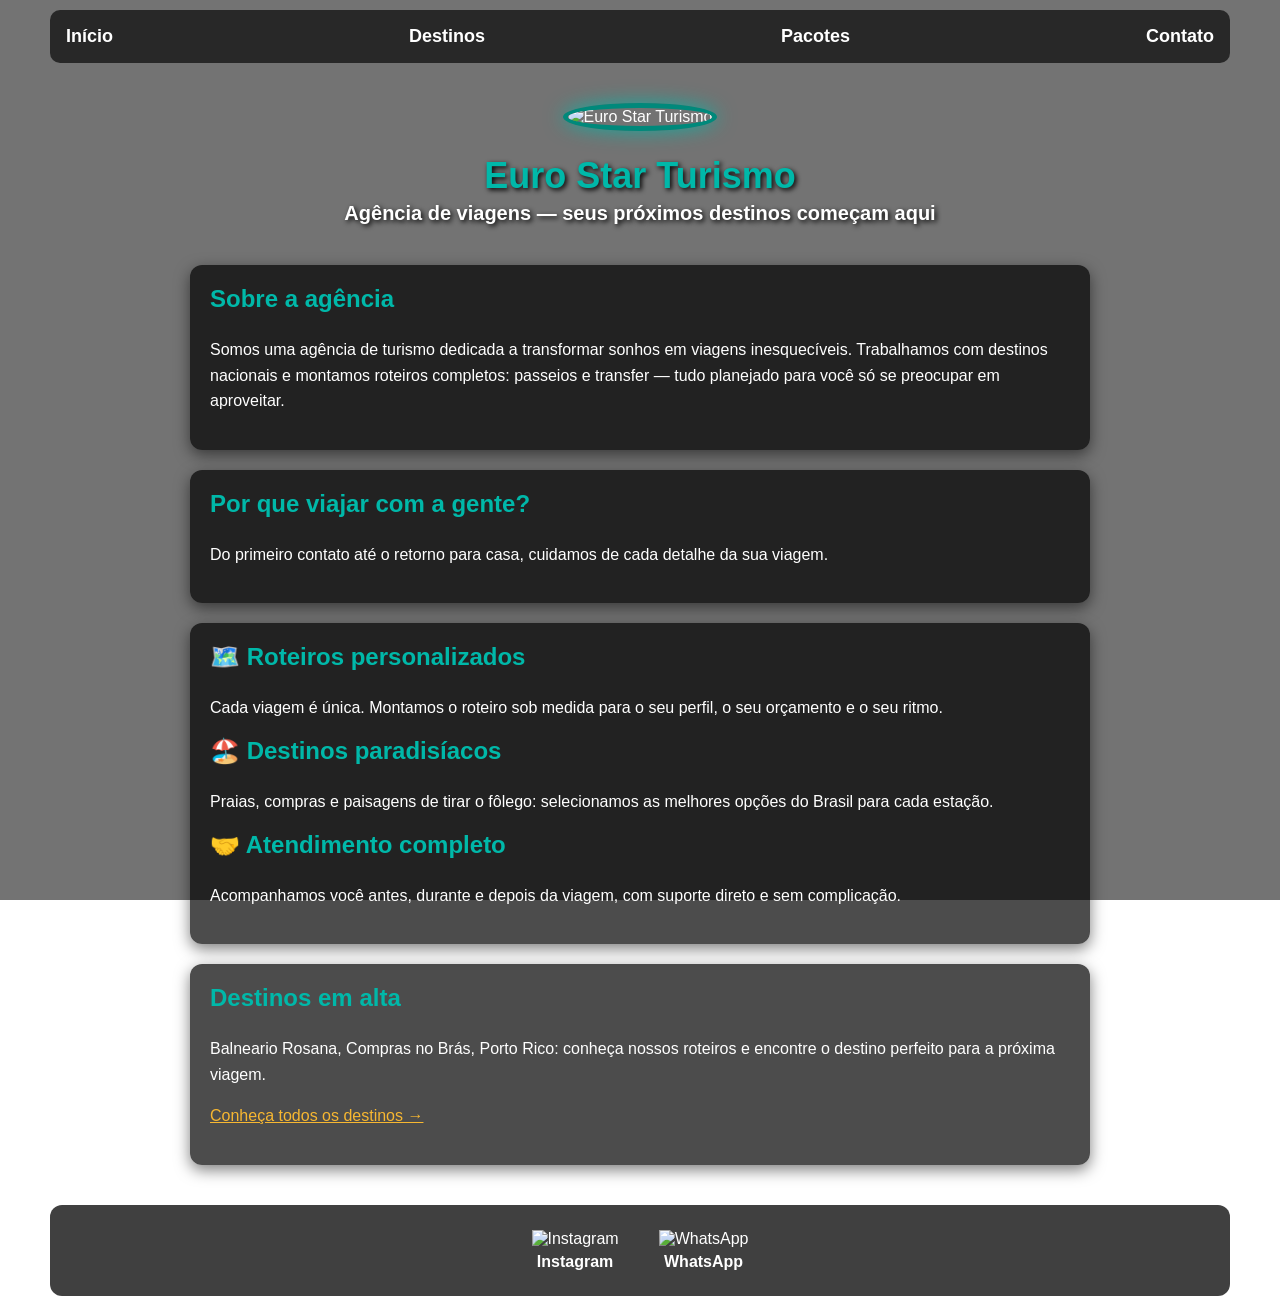
==== index.html @ 1a20a9d8 "Add files via upload" ====
<!DOCTYPE html>
<html lang="pt-br">

<head>
    <meta charset="UTF-8">
    <meta name="viewport" content="width=device-width, initial-scale=1.0">

    <title>Euro Star Turismo - Agência de Viagens</title>

    <link rel="stylesheet" href="index.css">
</head>

<body>

    <div class="container">

        <header>

            <nav>
                <ul>
                    <li>
                        <a href="index.html">Início</a>
                    </li>

                    <li>
                        <a href="destinos.html">Destinos</a>
                    </li>

                    <li>
                        <a href="pacotes.html">Pacotes</a>
                    </li>

                    <li>
                        <a href="contato.html">Contato</a>
                    </li>
                </ul>
            </nav>

            <div class="center">
                <img src="./img/eurostar.jpeg" alt="Euro Star Turismo">
            </div>

            <h1>Euro Star Turismo</h1>

            <h2>Agência de viagens — seus próximos destinos começam aqui</h2>

        </header>


        <main>

            <section>
                <h3>Sobre a agência</h3>

                <p>
                    Somos uma agência de turismo dedicada a transformar sonhos em viagens inesquecíveis.
                    Trabalhamos com destinos nacionais e montamos roteiros completos: passeios e
                    transfer — tudo planejado para você só se preocupar em aproveitar.
                </p>
            </section>


            <section>
                <h3>Por que viajar com a gente?</h3>

                <p>
                    Do primeiro contato até o retorno para casa, cuidamos de cada detalhe da sua viagem.
                </p>
            </section>


            <section class="servicos">

                <div class="card-servico">

                    <h3>🗺️ Roteiros personalizados</h3>

                    <p>
                        Cada viagem é única. Montamos o roteiro sob medida para o seu perfil, o seu orçamento
                        e o seu ritmo.
                    </p>

                </div>


                <div class="card-servico">

                    <h3>🏖️ Destinos paradisíacos</h3>

                    <p>
                        Praias, compras e paisagens de tirar o fôlego: selecionamos as melhores
                        opções do Brasil para cada estação.
                    </p>

                </div>


                <div class="card-servico">

                    <h3>🤝 Atendimento completo</h3>

                    <p>
                        Acompanhamos você antes, durante e depois da viagem, com suporte direto e sem
                        complicação.
                    </p>

                </div>

            </section>


            <section>
                <h3>Destinos em alta</h3>

                <p>
                    Balneario Rosana, Compras no Brás, Porto Rico:
                    conheça nossos roteiros e encontre o destino perfeito para a próxima viagem.
                </p>

                <p>
                    <a href="destinos.html">Conheça todos os destinos →</a>
                </p>
            </section>

        </main>


        <footer>

            <a href="https://www.instagram.com/eurostar_londrina?stkn=MTJ5cnZ2OXdja29sOA==" target="_blank">
                <img src="./img/insta.svg" alt="Instagram">
                <p>Instagram</p>
            </a>

            <a href="https://wa.me/5543984583101" target="_blank">
                <img src="./img/whatsapp.svg" alt="WhatsApp">
                <p>WhatsApp</p>
            </a>

        </footer>

    </div>

</body>

</html>
---- index.css ----
:root {
    --cor-primaria: #00b8a9;          /* verde-petróleo (troca do azul #008cff) */
    --cor-primaria-escura: #00897b;   /* borda do logo / detalhes */
    --cor-hover: #01d6c5;             /* hover dos links do menu */
    --cor-destaque: #f7b731;          /* dourado para chamadas */
    --fundo-card: rgba(0, 0, 0, 0.70);
    --fundo-nav: rgba(0, 0, 0, 0.65);
    --fundo-footer: rgba(0, 0, 0, 0.75);
    --raio-card: 12px;
}

body {
    margin: 0;
    color: white;
    font-family: Arial, Helvetica, sans-serif;

    /* fundo com foto real de destino + escurecimento para legibilidade */
    background-image: linear-gradient(rgba(0, 0, 0, 0.55), rgba(0, 0, 0, 0.55)), url("./img/fundo4.png");

    background-size: cover;
    background-position: center;
    background-attachment: fixed;
    background-repeat: no-repeat;

    min-height: 100vh;
}


.container {
    padding: 0px 50px;
}


nav {
    padding: 10px 0;
}

ul {
    display: flex;
    justify-content: space-between;
    align-items: center;

    list-style: none;
    padding: 16px;
    margin: 0;

    background-color: var(--fundo-nav);
    border-radius: 10px;
}

nav a {
    color: white;
    text-decoration: none;
    font-weight: bold;
    font-size: 18px;

    transition: 0.3s;
}

nav a:hover {
    color: var(--cor-primaria);
}


.center {
    text-align: center;
    margin-top: 30px;
}

header img {
    width: 150px;
    height: 150px;

    object-fit: cover;

    border-radius: 50%;
    border: 5px solid var(--cor-primaria-escura);

    box-shadow: 0 0 20px rgba(0, 184, 169, 0.8);
}


h1 {
    color: var(--cor-primaria);
    text-align: center;

    font-size: 36px;
    margin-bottom: 5px;

    text-shadow: 2px 2px 5px black;
}

h2 {
    text-align: center;
    font-size: 20px;

    margin-top: 5px;
    margin-bottom: 40px;

    text-shadow: 2px 2px 5px black;
}


main {
    max-width: 900px;
    margin: 0 auto;
}

section {
    background-color: var(--fundo-card);

    padding: 20px;
    margin-bottom: 20px;

    border-radius: var(--raio-card);

    box-shadow: 0 5px 15px rgba(0, 0, 0, 0.5);
}

section h3 {
    color: var(--cor-primaria);
    font-size: 24px;

    margin-top: 0;
}

section p {
    font-size: 16px;
    line-height: 1.6;
}

section a {
    color: var(--cor-destaque);
}


/* ==== Grid de destinos (estilo novo sobre a base) ==== */
.grid-destinos {
    display: grid;
    grid-template-columns: repeat(auto-fit, minmax(260px, 1fr));
    gap: 20px;
}

.card-destino {
    background-color: var(--fundo-card);
    border-radius: var(--raio-card);
    overflow: hidden;
    box-shadow: 0 5px 15px rgba(0, 0, 0, 0.5);
    transition: 0.3s;
}

.card-destino:hover {
    transform: translateY(-4px);
}

.card-destino img {
    width: 100%;
    height: 180px;
    object-fit: cover;
    display: block;
}

.card-destino .info {
    padding: 15px;
}

.card-destino h3 {
    margin: 0 0 8px;
    color: var(--cor-primaria);
    font-size: 20px;
}

.card-destino p {
    font-size: 14px;
    line-height: 1.5;
    margin: 0 0 12px;
}

.card-destino a {
    color: var(--cor-destaque);
    font-weight: bold;
    text-decoration: none;
}

.card-destino a:hover {
    text-decoration: underline;
}


/* ==== Lista de pacotes (reuso da .lista-precos da base) ==== */
.lista-precos {
    list-style: none;
    padding: 0;
    margin: 10px 0 0;
    display: block;
    background: transparent;
}

.lista-precos li {
    display: flex;
    justify-content: space-between;
    align-items: center;
    gap: 10px;
    flex-wrap: wrap;

    padding: 10px 0;
    border-bottom: 1px solid rgba(255, 255, 255, 0.15);
    font-size: 15px;
}

.lista-precos li:last-child {
    border-bottom: none;
}

.lista-precos strong {
    color: var(--cor-destaque);
    white-space: nowrap;
}

.lista-precos .inclui {
    width: 100%;
    font-size: 13px;
    color: #cfd8dc;
    margin-top: 4px;
}


/* ==== Formulário de contato (estilo novo) ==== */
.form-contato {
    display: flex;
    flex-direction: column;
    gap: 14px;
    margin-top: 15px;
}

.form-contato label {
    font-weight: bold;
    font-size: 14px;
    margin-bottom: -8px;
}

.form-contato input,
.form-contato textarea {
    width: 100%;
    box-sizing: border-box;

    padding: 12px;
    border: 1px solid rgba(255, 255, 255, 0.3);
    border-radius: 8px;

    background-color: rgba(255, 255, 255, 0.1);
    color: white;
    font-family: Arial, Helvetica, sans-serif;
    font-size: 15px;
}

.form-contato input:focus,
.form-contato textarea:focus {
    outline: none;
    border-color: var(--cor-primaria);
}

.form-contato textarea {
    resize: vertical;
    min-height: 120px;
}

.btn-enviar {
    padding: 14px;
    border: none;
    border-radius: 8px;

    background-color: var(--cor-primaria-escura);
    color: white;
    font-size: 16px;
    font-weight: bold;

    cursor: pointer;
    transition: 0.3s;
}

.btn-enviar:hover {
    background-color: var(--cor-primaria);
}


/* ==== Footer (igual à base, só muda a cor do hover) ==== */
footer {
    display: flex;
    justify-content: center;
    align-items: center;

    margin-top: 40px;
    padding: 25px;

    background-color: var(--fundo-footer);

    border-radius: var(--raio-card);
}

footer a {
    margin: 0 20px;

    text-align: center;

    color: white;
    text-decoration: none;

    transition: 0.3s;
}

footer img {
    width: 50px;
    height: 50px;

    object-fit: contain;

    transition: 0.3s;
}

footer p {
    margin: 5px 0 0;

    font-weight: bold;
}

footer a:hover {
    transform: scale(1.1);
    color: var(--cor-primaria);
}

footer img:hover {
    transform: scale(1.15);
}


/* ==== Responsivo para celular (novo) ==== */
@media (max-width: 700px) {
    .container {
        padding: 0px 16px;
    }

    ul {
        flex-direction: column;
        gap: 12px;
        text-align: center;
    }

    nav a {
        font-size: 16px;
    }

    h1 {
        font-size: 28px;
    }

    header img {
        width: 120px;
        height: 120px;
    }

    footer {
        flex-direction: column;
        gap: 15px;
    }

    footer a {
        margin: 0;
    }
}
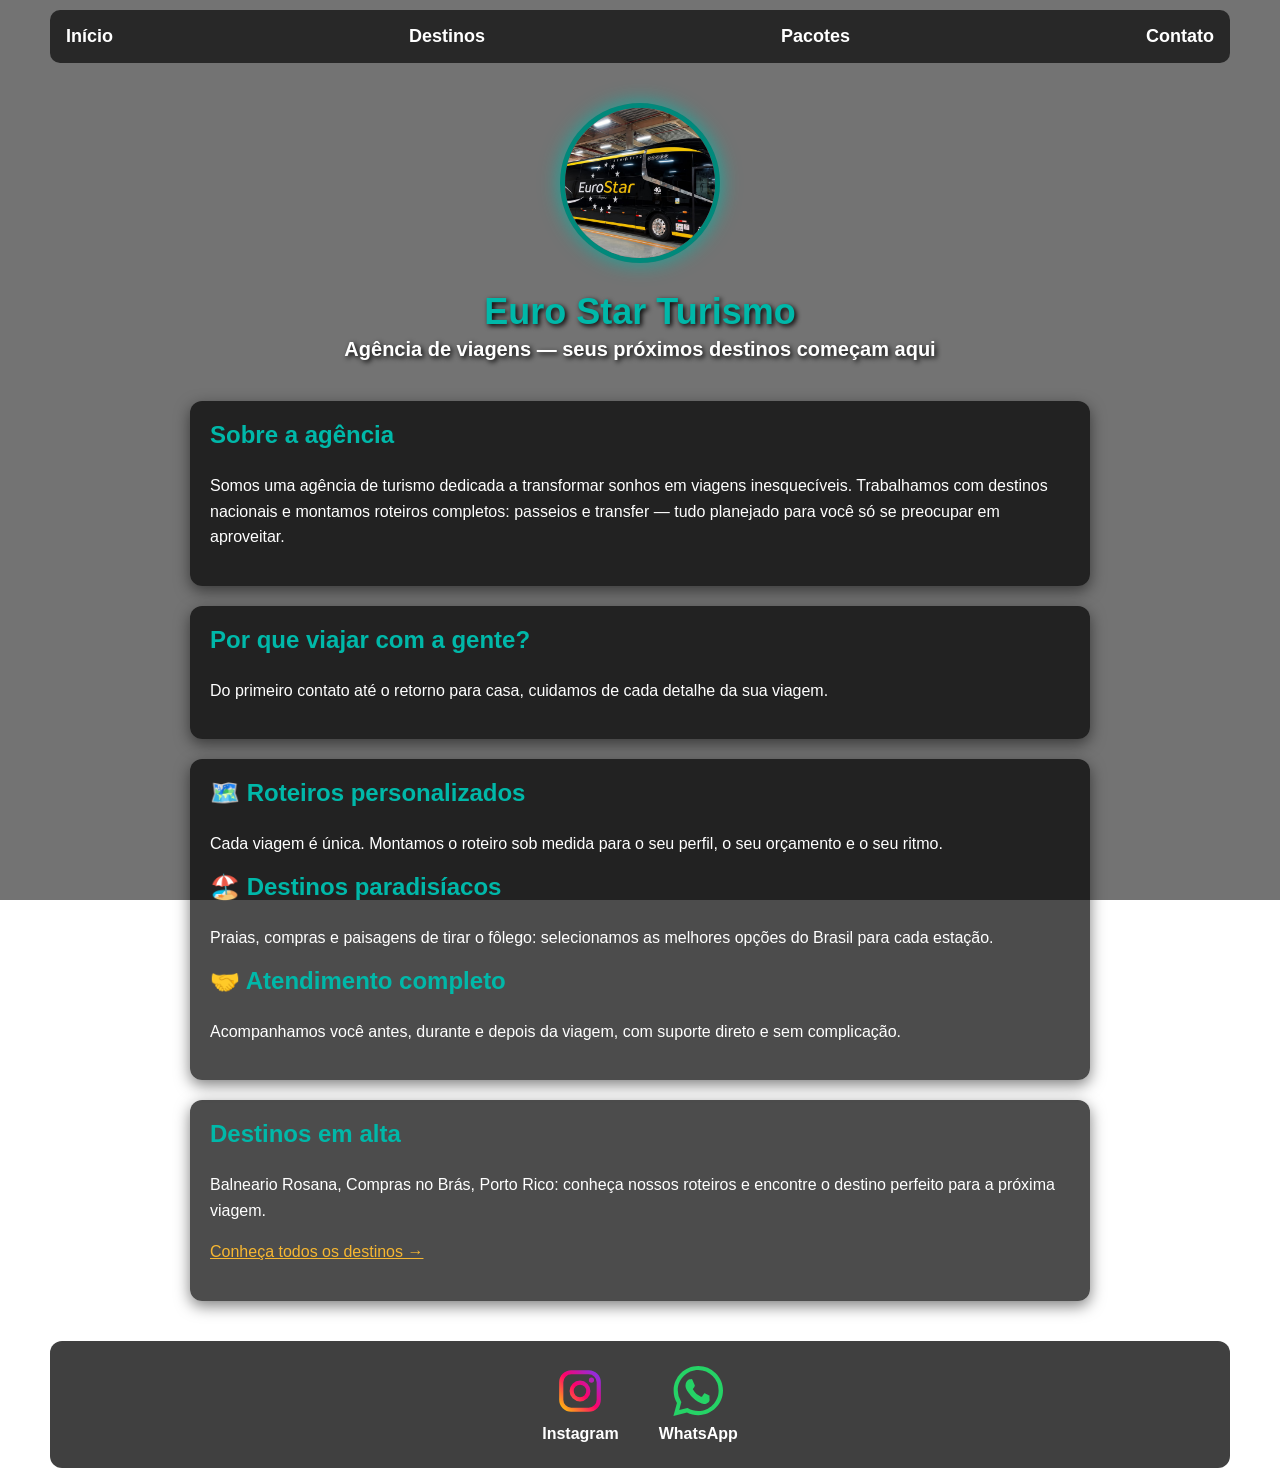
==== commit a4a02c34: "Remove './img/' prefix from image sources" ====
--- a/index.html
+++ b/index.html
@@ -37,7 +37,7 @@
             </nav>
 
             <div class="center">
-                <img src="./img/eurostar.jpeg" alt="Euro Star Turismo">
+                <img src="eurostar.jpeg" alt="Euro Star Turismo">
             </div>
 
             <h1>Euro Star Turismo</h1>
@@ -128,12 +128,12 @@
         <footer>
 
             <a href="https://www.instagram.com/eurostar_londrina?stkn=MTJ5cnZ2OXdja29sOA==" target="_blank">
-                <img src="./img/insta.svg" alt="Instagram">
+                <img src="insta.svg" alt="Instagram">
                 <p>Instagram</p>
             </a>
 
             <a href="https://wa.me/5543984583101" target="_blank">
-                <img src="./img/whatsapp.svg" alt="WhatsApp">
+                <img src="whatsapp.svg" alt="WhatsApp">
                 <p>WhatsApp</p>
             </a>
 
